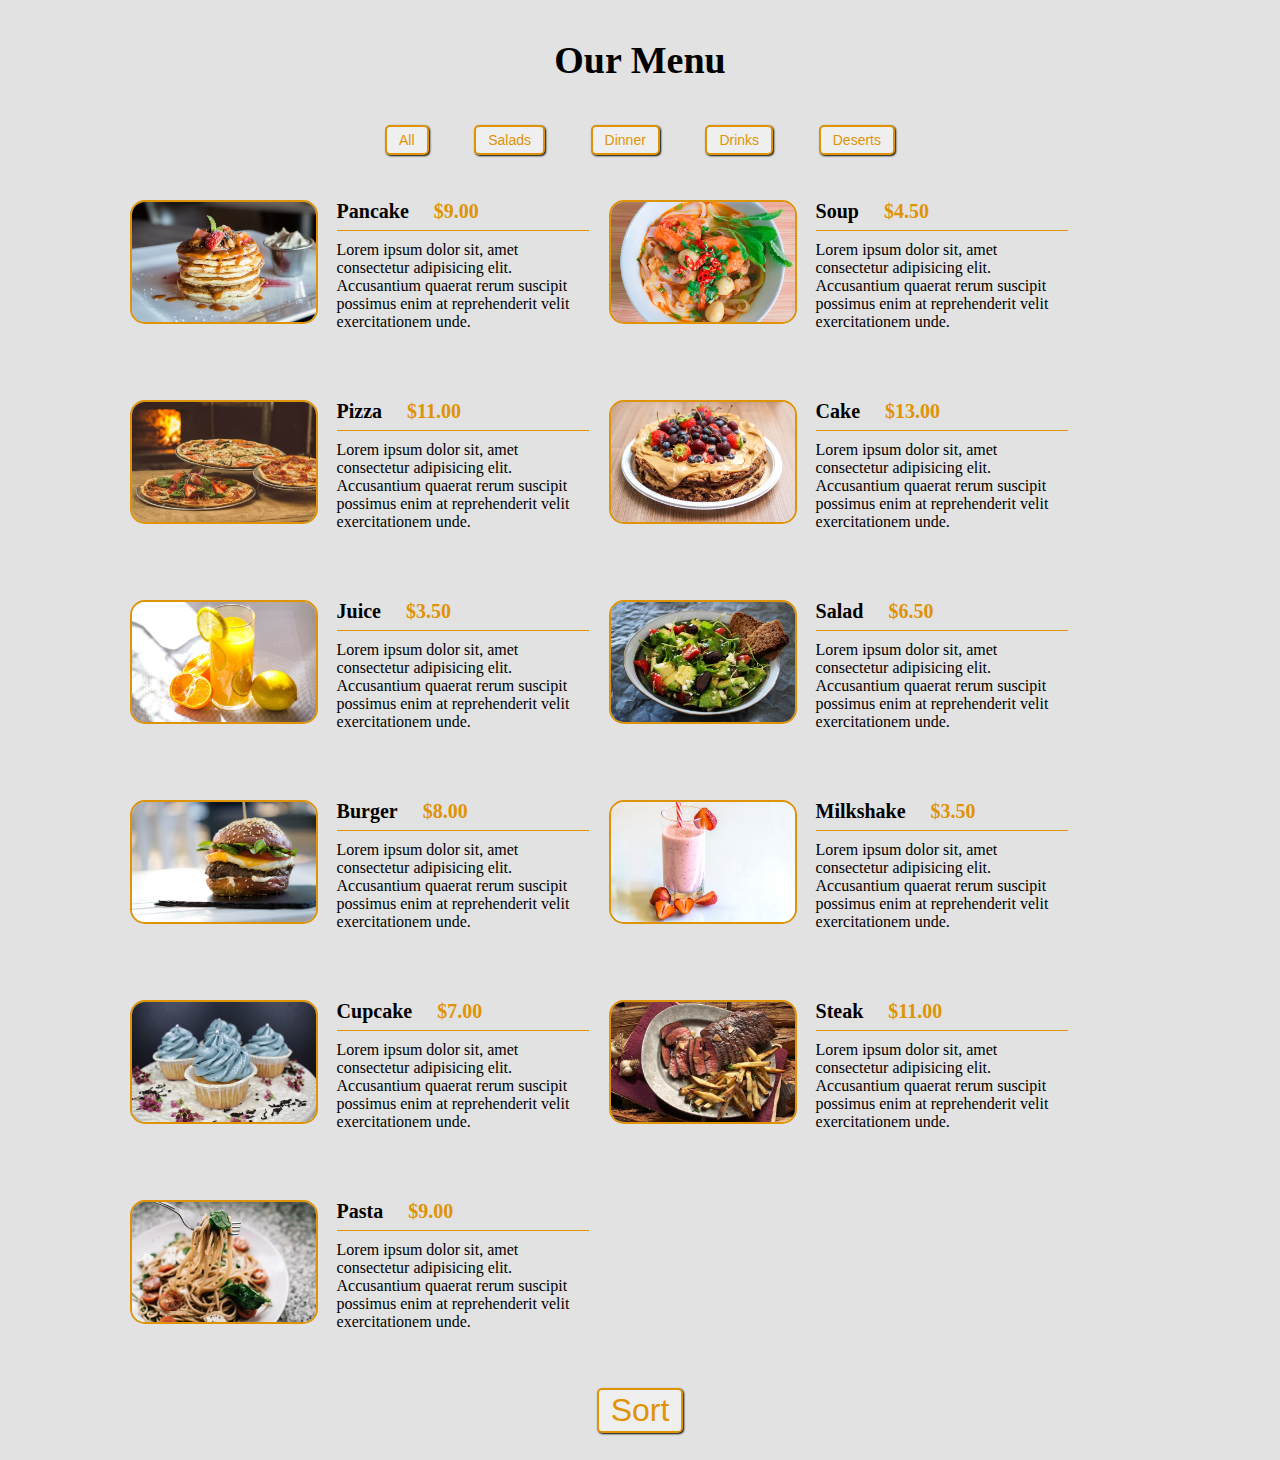
==== task3/index.html @ 651a62ba "task-2.3 make a sort button" ====
<html lang="en">

<head>
   <meta charset="UTF-8">
   <meta name="viewport" content="width=device-width, initial-scale=1.0">
   <meta http-equiv="X-UA-Compatible" content="ie=edge">
   <title> task-2.3 </title>
   <link rel="stylesheet" href="style.css">
</head>

<body>
   <div class="page-conteiner">
      <div class="content-conteiner">
         <div class="article-conteiner">
            <h1 class="menu-article">Our Menu</h1>
         </div>
         <div class="button-conteiner">
            <button class="menu-button all-button">All</button>
            <button class="menu-button salad-button">Salads</button>
            <button class="menu-button dinner-button">Dinner</button>
            <button class="menu-button drinks-button">Drinks</button>
            <button class="menu-button deserts-button">Deserts</button>
         </div>
         <div class="menu-item-conteiner">
         </div>
         <div class="sort-button-conteiner">
            <button class="menu-button sort-button">Sort</button>
         </div>
      </div>
   </div>
   <script type="text/javascript" src="script.js"></script>
</body>
---- task3/style.css ----
body {
   margin: 0;
}

.page-conteiner {
   width: 100%;
   background-color: rgb(226, 226, 226);
}

.content-conteiner {
   max-width: 1020px;
   margin: 0 auto;
}

.menu-article {
   width: 100%;
   height: 120px;
   display: flex;
   justify-content: center;
   align-items: center;
}

.menu-article {
   font-size: 38px;
   margin: 0;
}

.button-conteiner {
   width: 50%;
   height: 40px;
   margin: 0 auto;
   display: flex;
   justify-content: space-between;
   align-items: center;
}

.menu-button {
   height: 30px;
   border: 2px solid rgb(223, 147, 6);
   border-radius: 5px;
   box-sizing: border-box;
   padding: 2px 12px;
   box-shadow: 1px 1px 2px black;
   font-size: 14px;
   color: rgb(223, 147, 6);
   transition: background-color 0.5s ease-out;
}

.menu-button:hover {
   background-color: rgb(223, 147, 6);
   color: white;
}

.menu-item-conteiner {
   width: 100%;
   display: flex;
   flex-wrap: wrap;
}

.menu-item {
   width: 45%;
   height: 120px;
   margin: 40px 20px 40px 0;
   display: flex;
   justify-content: space-between;
}

.menu-item-img {
   object-fit: cover;
   height: 120px;
   width: 40%;
   border: 2px solid rgb(223, 147, 6);
   border-radius: 15px;
}

.menu-item-text {
   width: 55%;
}

.menu-item-article {
   height: 30px;
   margin: 0;
   align-self: center;
   font-size: 20px;
   font-weight: bold;
   border-bottom: 1px solid rgb(223, 147, 6);
}

.price {
   margin-left: 20px;
   color: rgb(223, 147, 6);
}

.menu-item-description {
   height: 90px;
   margin-top: 10px;
   font-size: 16px;
}

.sort-button-conteiner {
   height: 100px;
   width: 100%;
   display: flex;
   justify-content: center;
   align-items: center;
}

.sort-button {
   height: 45px;
   font-size: 32px;
}
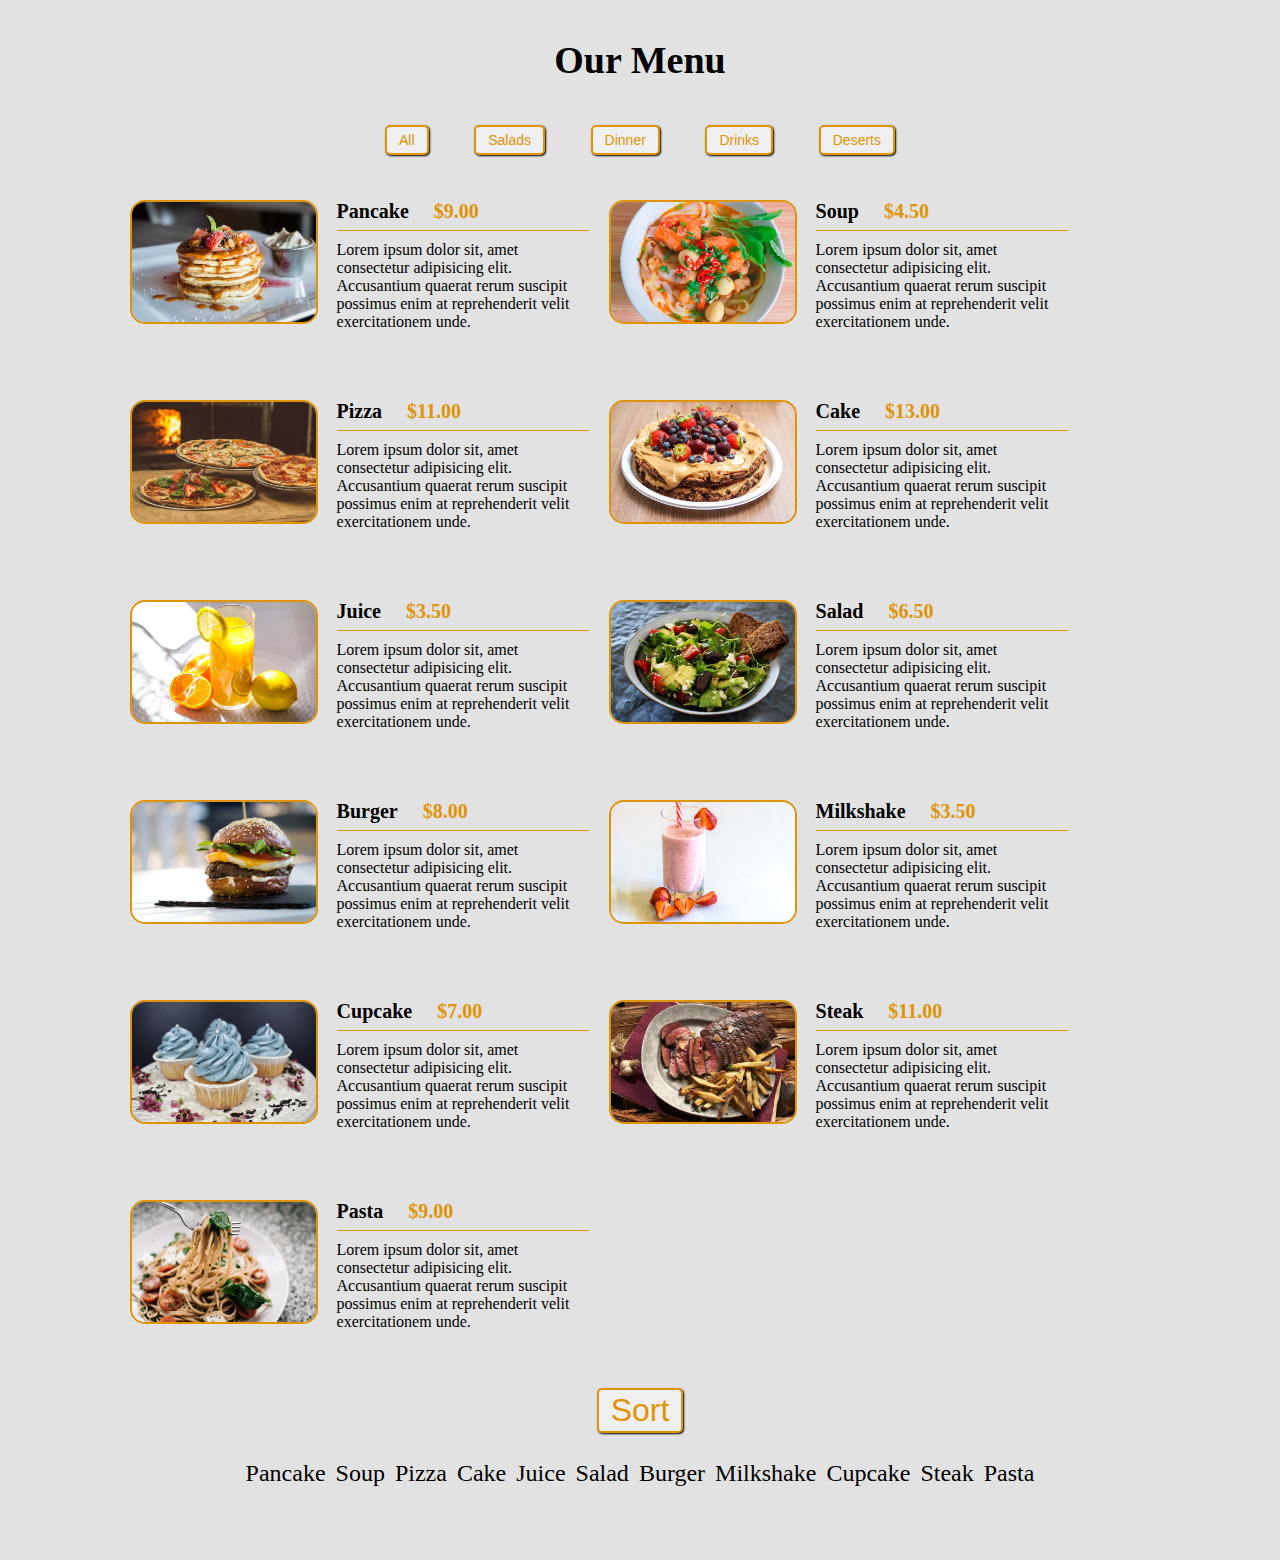
==== commit 81a47645: "task-2.3 fix" ====
--- a/task3/index.html
+++ b/task3/index.html
@@ -26,7 +26,7 @@
          <div class="sort-button-conteiner">
             <button class="menu-button sort-button">Sort</button>
          </div>
+         <div class="menu-sort-result"></div>
       </div>
-   </div>
-   <script type="text/javascript" src="script.js"></script>
+      <script type="text/javascript" src="script.js"></script>
 </body>--- a/task3/style.css
+++ b/task3/style.css
@@ -108,4 +108,17 @@
 .sort-button {
    height: 45px;
    font-size: 32px;
+}
+
+.menu-sort-result {
+   width: 100%;
+   height: 100px;
+   display: flex;
+   justify-content: center;
+   align-self: center;
+}
+
+.sorted-menu-item{
+   font-size: 24px;
+   margin: 0 5px;
 }